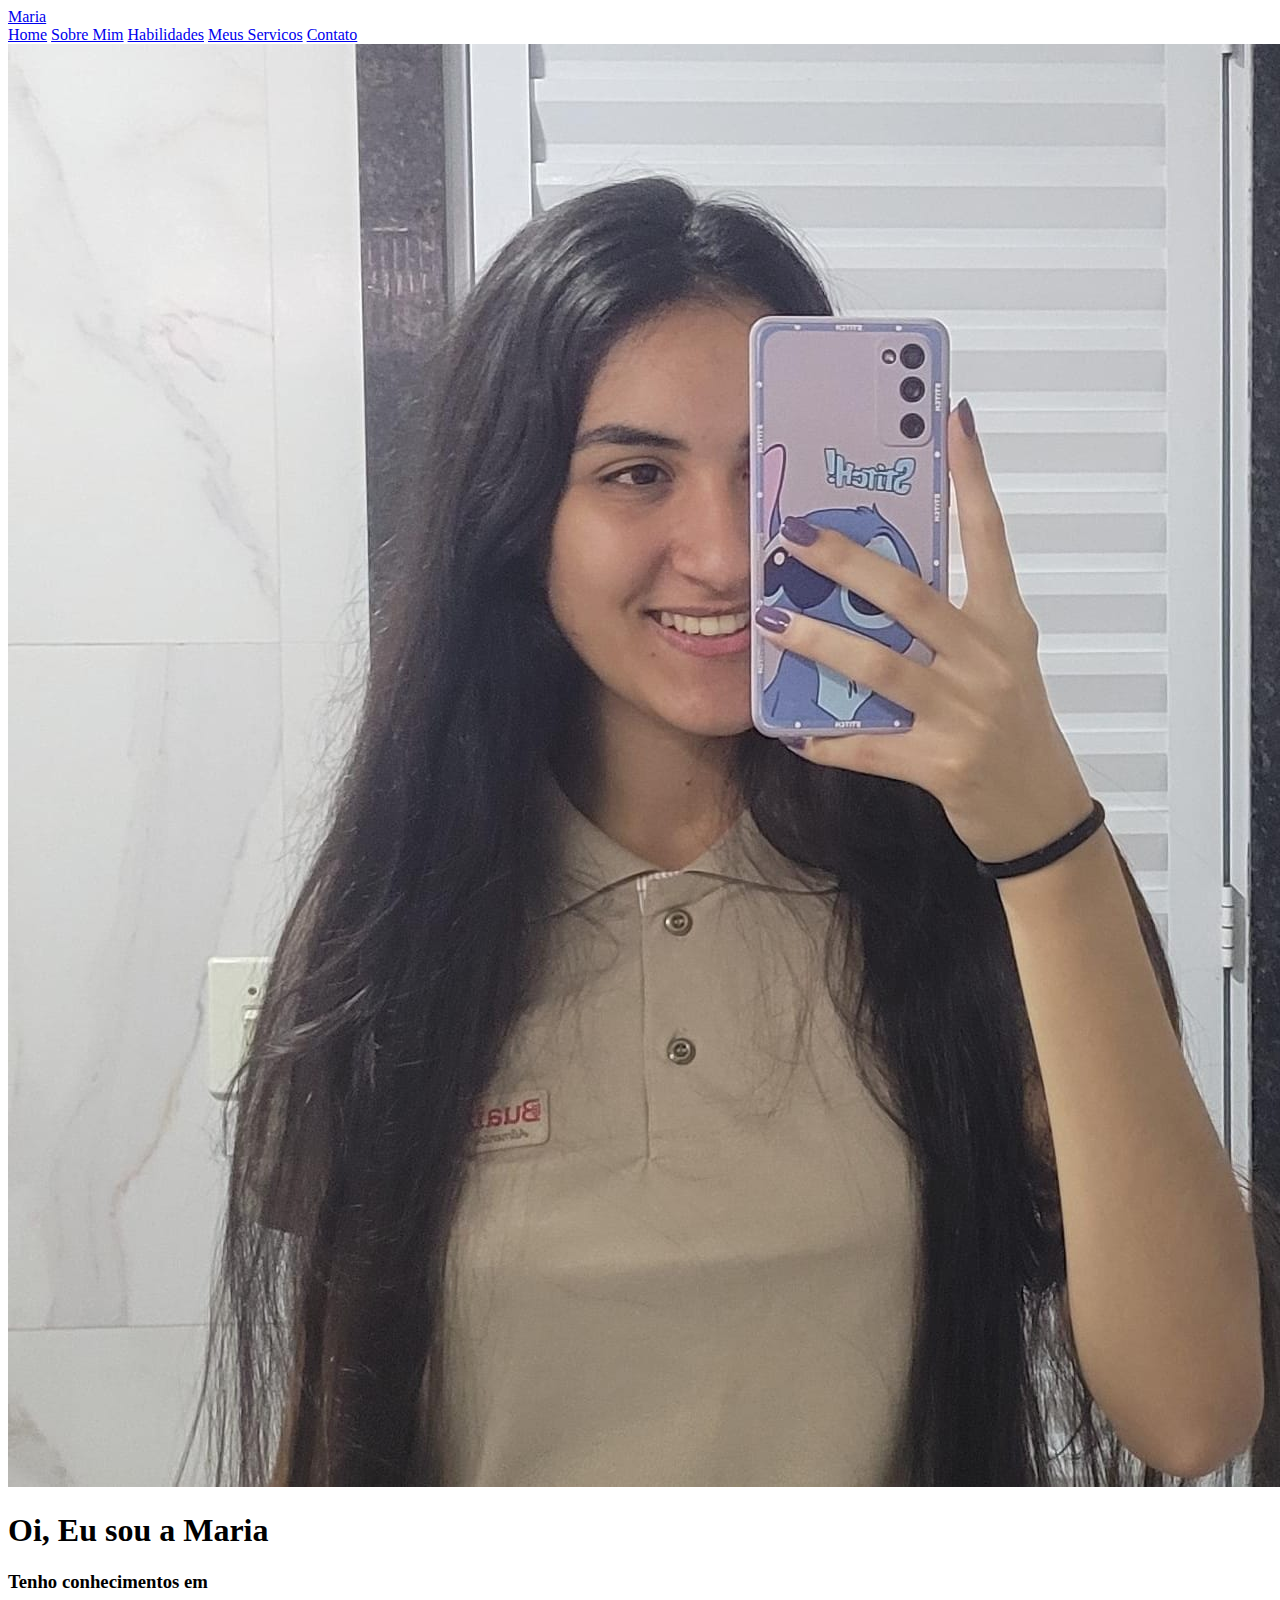
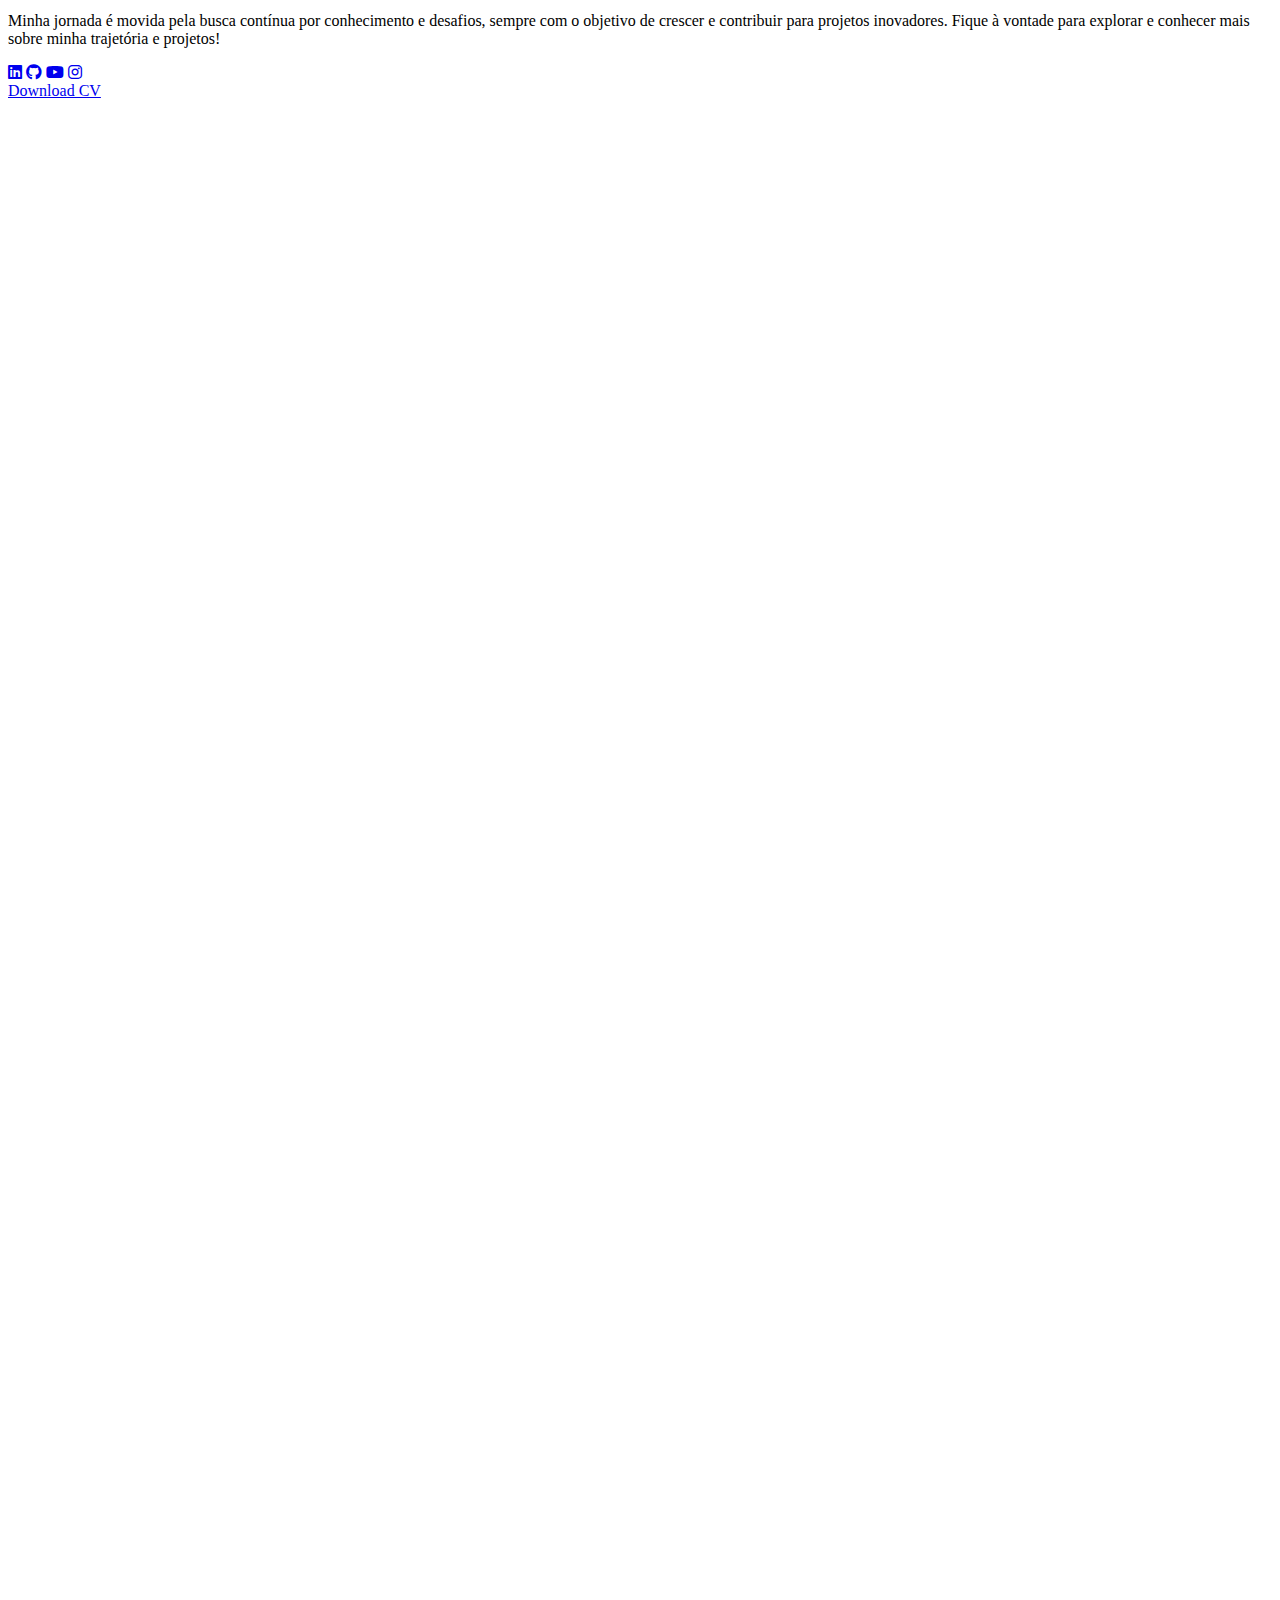
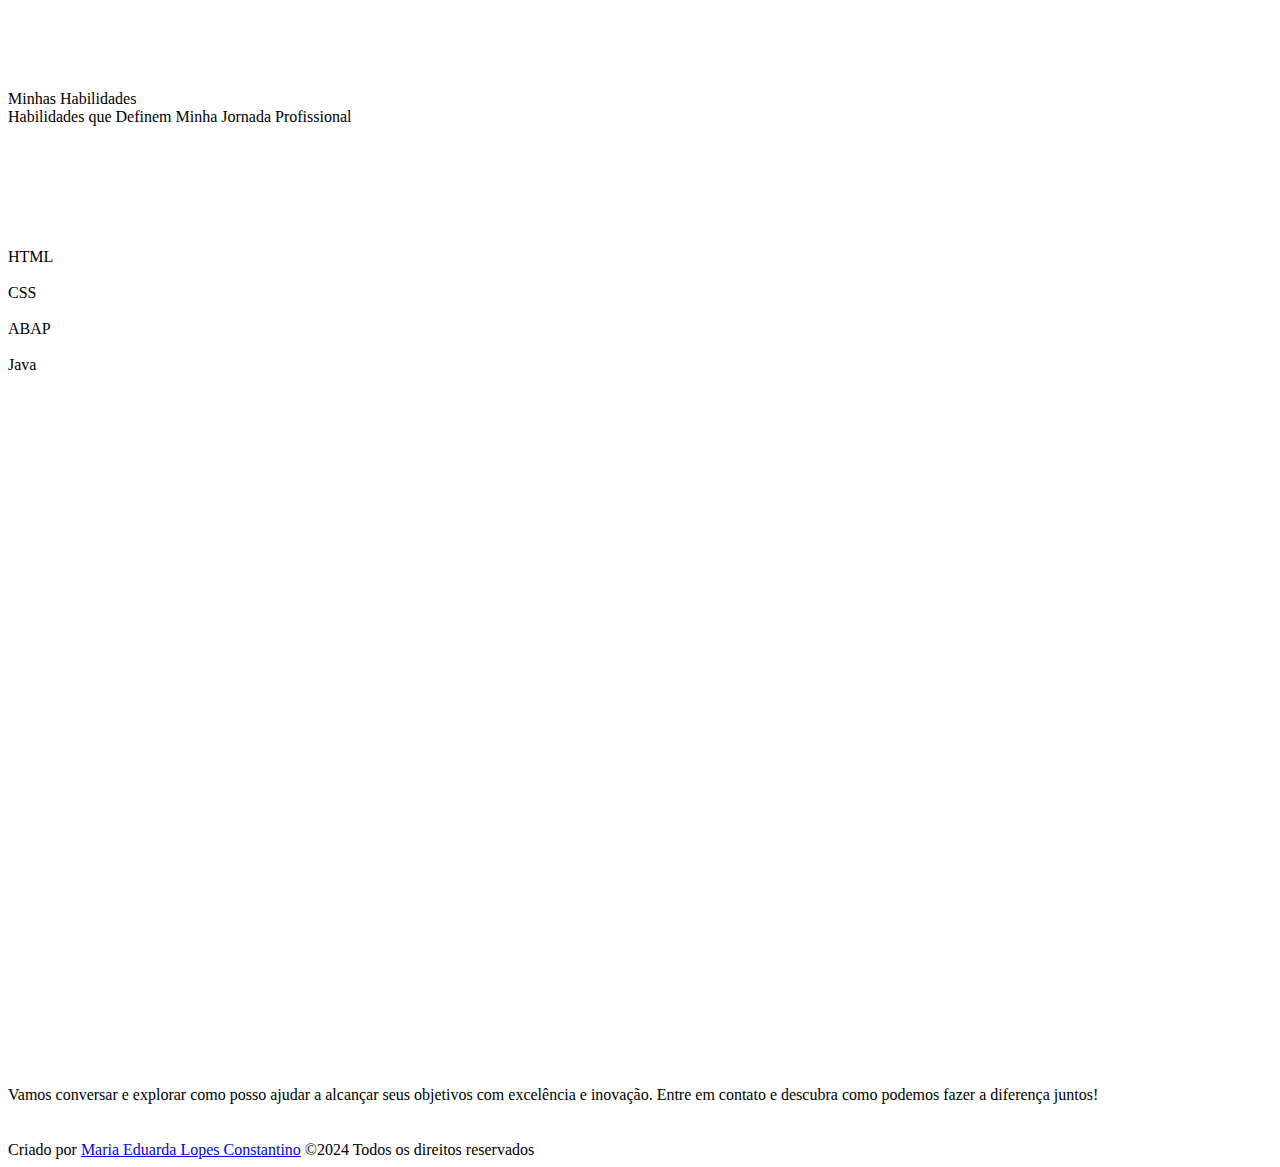
==== index.html @ 5db7c23e "Update index.html" ====
<!DOCTYPE html>
<html lang="pt-BR">
<head>
    <meta charset="UTF-8">
    <meta name="viewport" content="width=device-width, initial-scale=1.0">
    <title>Meu portifolio</title>
    <link rel="stylesheet" href="style.css">
    <link rel="stylesheet" href="https://cdnjs.cloudflare.com/ajax/libs/font-awesome/6.6.0/css/all.min.css">
    <link rel="stylesheet" href="https://unpkg.com/aos@next/dist/aos.css" />
</head>

<body>
    <header>
        <a href="#" class="cabecalho-nome">Maria</a>
        <nav>   
            <a href="#home" class="nav-itens">Home</a>
            <a href="#sobre">Sobre Mim</a>
            <a href="#habilidades">Habilidades</a>
            <a href="#servicos">Meus Servicos</a>
            <a href="#contato">Contato</a>
        </nav>
    </header>

        <!-- Sessão Principal-->
    <section class="home" id="home">
        <div class="home-img">
            <img src="imgs/eu.jpeg" alt="Imagem de um cachorro">
        </div>
        <div class="home-conteudo">
            <h1>Oi, Eu sou a <span>Maria</span></h1>
            <h3 class="home-texto"> Tenho conhecimentos em <span></span></h3>
            <p>Minha jornada é movida pela busca contínua por conhecimento e desafios, sempre com o objetivo de crescer e contribuir para projetos inovadores. Fique à vontade para explorar e conhecer mais sobre minha trajetória e projetos!</p>
            <div class="icones-sociais">
                <a href="https://www.linkedin.com/in/maria-eduarda-lopes-constantino-459622262/"><i class="fa-brands fa-linkedin"></i></a>
                <a href="https://github.com/Marialopesz"><i class="fa-brands fa-github"></i></a>
                <a href="#"><i class="fa-brands fa-youtube"></i></a>
                <a href="#"><i class="fa-brands fa-instagram"></i></a>
            </div>
            <a href="#" class="botao">Download CV</a>
        </div>
    </section>

     <!--Sobre mim -->
     <section class="about" id="sobre">
        <div class="content">
            <div class="title" data-aos="fade-up" data-aos-duration="1500"><span>Sobre Mim</span></div>
            <div class="about-details">
                <div class="left" data-aos="fade-right" data-aos-duration="1500" data-aos-delay="200">
                    <img src="imgs/eu.jpeg" alt="">
                </div>
                <div class="right">
                    <div class="topic" data-aos="fade-left" data-aos-duration="1500" data-aos-delay="200">Quem sou eu?</div>
                    <p data-aos="flip-down" data-aos-duration="1500" data-aos-delay="300">Sou Maria Eduarda Lopes Constantino, tenho 19 anos e estou cursando o 3º período de Tecnologia em Análise e Desenvolvimento de Sistemas na FAESA. Atualmente, trabalho na Buaiz S/A, onde estou envolvida com SAP e ABAP e desenvolvendo dashboards em Power BI.

                        Busco oportunidades desafiadoras na área de Tecnologia para aplicar e aprimorar meus conhecimentos, trabalhando em equipe e enfrentando desafios complexos. Tenho experiência em atendimento ao cliente e tarefas administrativas, além de conhecimentos sólidos em hardware e software.</p>
                    <div class="button" data-aos="zoom-in-right" data-aos-duration="1500" data-aos-delay="400">
                        <button>Download CV</button>
                    </div>
                </div>
            </div>
        </div>
</section>

    <!-- Sessão Habilidades -->
<section class="habilidades" id="habilidades">
    <div class="conteudo">
        <div class="titulo"><span>Minhas Habilidades</span></div>
        <div class="habilidades-detalhes">
            <div class="texto">
                <div class="topico-primeiro">
                    Habilidades que Definem Minha Jornada Profissional
                </div>
                <p data-aos="fade-right" data-aos-duration="1200" >
                    Com uma sólida base acadêmica e experiência prática, desenvolvi habilidades essenciais para a área de Tecnologia. Tenho conhecimentos em SAP e ABAP, e sou proficiente no desenvolvimento de dashboards em Power BI. Estou constantemente buscando aprimorar minhas habilidades e enfrentar novos desafios, com o objetivo de manter a excelência e impulsionar meu crescimento contínuo.
                </p>
            </div>
            <div class="experiencia">
                <div class="num" data-aos="fade-left" data-aos-duration="1200" >01</div>
                <div class="exp" data-aos="fade-left" data-aos-duration="1200">
                    Ano de <br> Experiência
                </div>
            </div>
        </div>
        <div class="caixas">
            <div class="caixa">
                <div class="topico">HTML</div>
                <div class="per" data-aos="fade-right" data-aos-duration="1200" >70%</div>
            </div>
            <div class="caixa">
                <div class="topico">CSS</div>
                <div class="per" data-aos="fade-right" data-aos-duration="1200" >60%</div>
            </div>
            <div class="caixa">
                <div class="topico">ABAP</div>
                <div class="per" data-aos="fade-right" data-aos-duration="1200" >50%</div>
            </div>
            <div class="caixa">
                <div class="topico">Java</div>
                <div class="per" data-aos="fade-right" data-aos-duration="1200" >30%</div>
            </div>
        </div>
    </div>
</section>

        <!--Sessão Meus Serviços-->
<section class="services" id="servicos">
    <div class="content">
        <div class="title" data-aos="fade-up" data-aos-duration="1200"><span>Meus Serviços</span></div>

        <div class="boxes">

        <div class="box" data-aos="fade-up" data-aos-duration="1500" data-aos-delay="200">
            <div class="icon"><i class="fas fa-desktop"></i></div>
            <div class="topic">Desenvolvimento de Dashboards em Power BI</div>
            <p>Crio dashboards interativos e visuais utilizando Power BI, permitindo a análise de dados de forma intuitiva e eficaz. Desenvolvo relatórios personalizados que ajudam a tomar decisões baseadas em dados e a visualizar informações cruciais para o sucesso dos projetos.</p>
        </div>

        <div class="box" data-aos="fade-up" data-aos-duration="1500" data-aos-delay="400">
            <div class="icon">
                <i class="fas fa-ticket"></i>
            </div>
            <div class="topic">Implementação e Suporte em SAP</div>
            <p>Ofereço suporte na implementação e personalização de soluções SAP para otimizar processos empresariais. Auxilio na configuração de módulos SAP e na integração com outros sistemas, garantindo que a plataforma atenda às necessidades específicas da sua organização.</p>
          
        </div>
        <div class="box" data-aos="fade-up" data-aos-duration="1500" data-aos-delay="600">
            <div class="icon">
                <i class="fas fa-chart-line"></i>
            </div>
            <div class="topic">Desenvolvimento em ABAP</div>
            <p> Programo e personalizo aplicativos utilizando ABAP, a linguagem de programação do SAP. Crio relatórios, formulários e interfaces que atendem às necessidades específicas dos usuários e melhoram a funcionalidade do sistema SAP.</p>
          
        </div>
        <div class="box" data-aos="fade-up" data-aos-duration="1500" data-aos-delay="800">
            <div class="icon">
                <i class="fas fa-android"></i>
            </div>
            <div class="topic">Consultoria em Análise de Dados</div>
            <p>Forneço consultoria especializada para a análise e interpretação de dados. Utilizo ferramentas avançadas para identificar padrões, gerar insights e criar estratégias baseadas em dados que ajudam a melhorar o desempenho e a tomada de decisões empresariais.</p>
          
        </div>
        <div class="box" data-aos="fade-up" data-aos-duration="1500" data-aos-delay="1000">
            <div class="icon">
                <i class="fas fa-camera-retro"></i>
            </div>
            <div class="topic">Criação e Manutenção de Websites</div>
            <p>Desenvolvo e mantenho websites com foco em design responsivo e usabilidade. Crio soluções personalizadas que atendem às necessidades do cliente, garantindo uma presença online eficaz e atraente para o seu público-alvo.</p>
          
        </div>
        <div class="box" data-aos="fade-up" data-aos-duration="1500" data-aos-delay="1200">
            <div class="icon">
                <i class="fas fa-level-up"></i>
            </div>
            <div class="topic">Treinamento e Capacitação em Tecnologias</div>
            <p>Ofereço treinamento e capacitação em diversas tecnologias, incluindo SAP, Power BI e ferramentas de desenvolvimento. Proporciono workshops e cursos que ajudam os profissionais a aprimorar suas habilidades e a utilizar as tecnologias de forma mais eficiente.</p>      

        </div>
        </div>

    </div>

</section>
    
     <!--Contato sessao-->
     <section class="contact" id="contato">
        <div class="content">
            <div class="title" data-aos="fade-up" data-aos-duration="1500" >
                <span>Contate-me</span>
            </div>
            <div class="text">
                <div class="topic" data-aos="fade-right" data-aos-duration="1500" data-aos-delay="200">Tem algum projeto?</div>
                <p>Vamos conversar e explorar como posso ajudar a alcançar seus objetivos com excelência e inovação. Entre em contato e descubra como podemos fazer a diferença juntos!</p>
            <div class="button" data-aos="zoom-in" data-aos-duration="1500" data-aos-delay="400">
                <button>Vamos Conversar</button>
            </div>
            </div>
        </div>
    </section> 

     <!--rodape-->
      <footer>
        <div class="texto">
            <span>Criado por <a href="#">Maria Eduarda Lopes Constantino</a> 
            &#169;2024 Todos os direitos reservados</span>
        </div>
      </footer>

      <script src="https://unpkg.com/aos@next/dist/aos.js"></script>
      <script>
          AOS.init({ offset: 0 });
      </script>
</body>
</html>
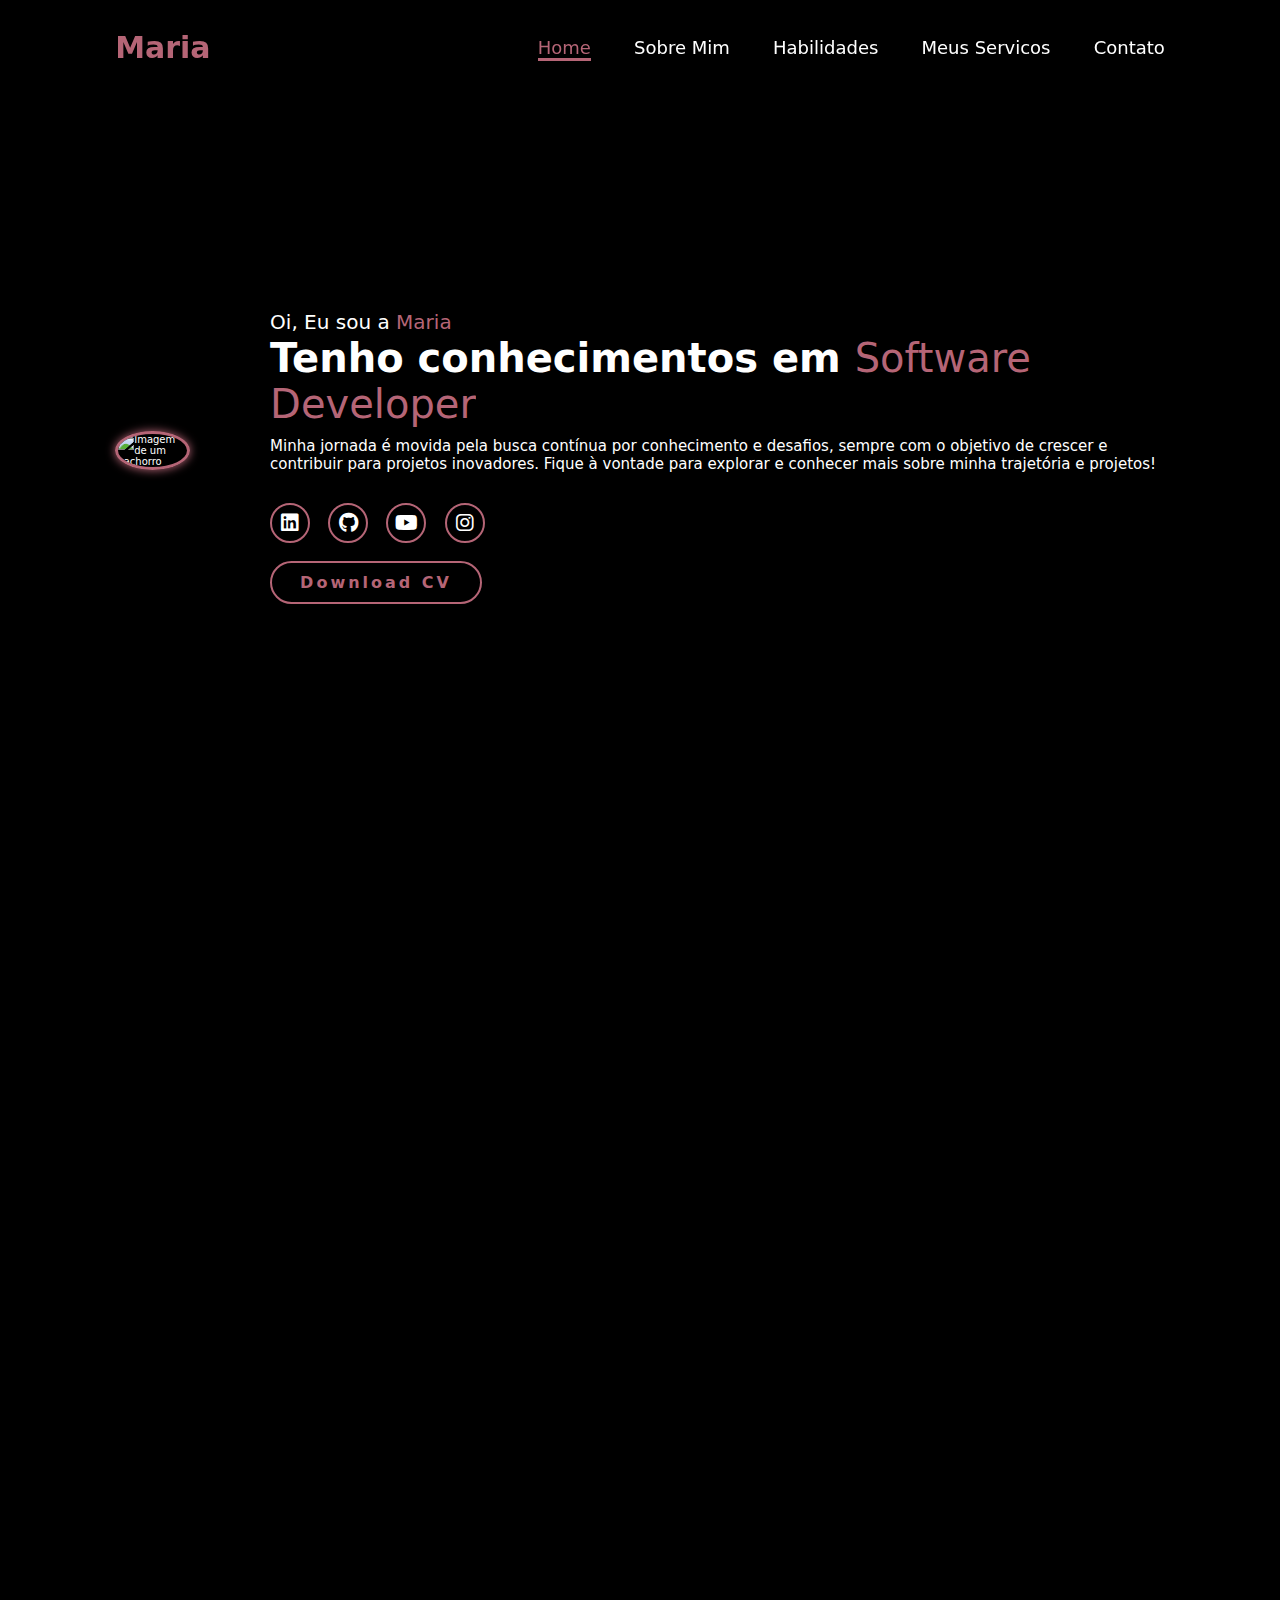
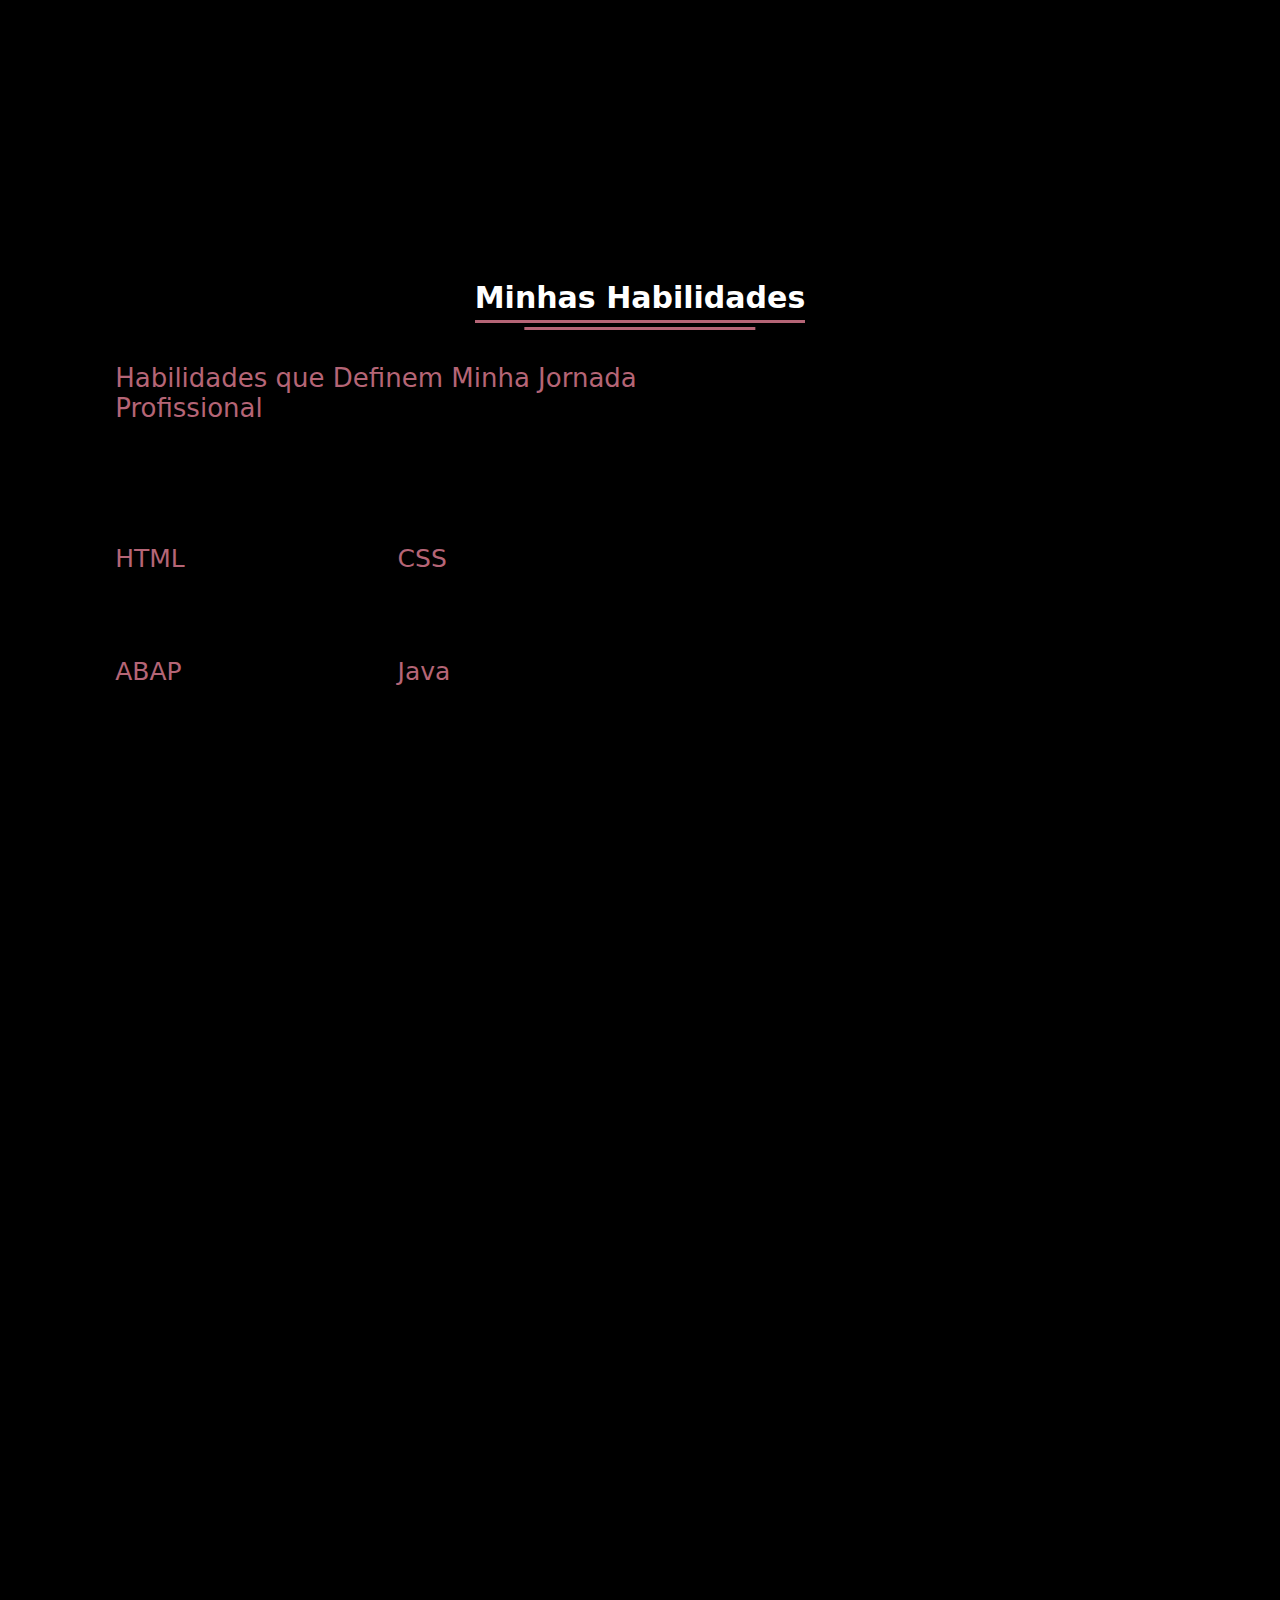
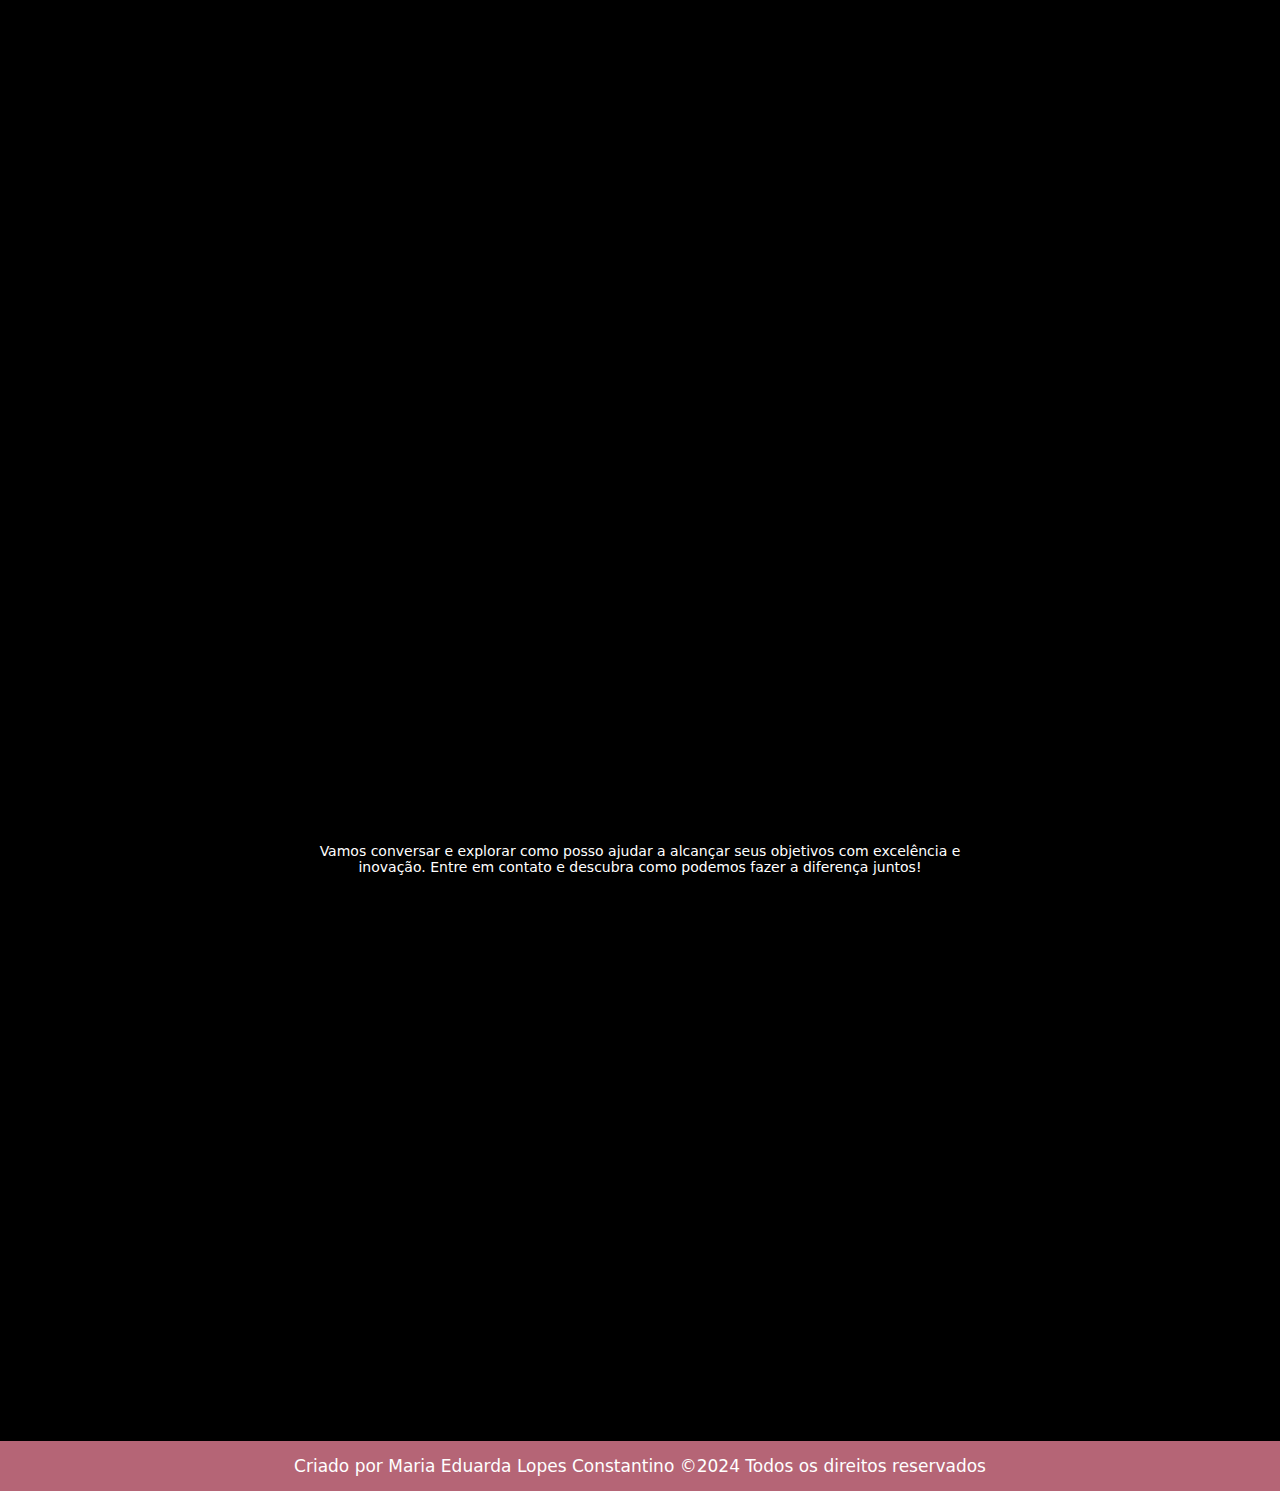
==== commit a4472b6e: "Add files via upload" ====
--- a/index.html
+++ b/index.html
@@ -24,7 +24,7 @@
         <!-- Sessão Principal-->
     <section class="home" id="home">
         <div class="home-img">
-            <img src="imgs/eu.jpeg" alt="Imagem de um cachorro">
+            <img src="imgs/eudnv.jpeg" alt="Imagem de um cachorro">
         </div>
         <div class="home-conteudo">
             <h1>Oi, Eu sou a <span>Maria</span></h1>
@@ -46,7 +46,7 @@
             <div class="title" data-aos="fade-up" data-aos-duration="1500"><span>Sobre Mim</span></div>
             <div class="about-details">
                 <div class="left" data-aos="fade-right" data-aos-duration="1500" data-aos-delay="200">
-                    <img src="imgs/eu.jpeg" alt="">
+                    <img src="imgs/eudnv.jpeg" alt="">
                 </div>
                 <div class="right">
                     <div class="topic" data-aos="fade-left" data-aos-duration="1500" data-aos-delay="200">Quem sou eu?</div>
--- a/style.css
+++ b/style.css
@@ -0,0 +1,595 @@
+@import url('https://fonts.googleapis.com/css2?family=Open+Sans:ital,wght@0,300..800;1,300..800&display=swap');
+
+*{
+    margin: 0;
+    padding: 0;
+    box-sizing: border-box;
+    text-decoration: none;
+    border: none;
+    outline: none;
+    font-family: "Poppins", system-ui;
+    font-weight: 400;
+    font-style: normal;
+}
+
+html{
+    font-size: 62.5%;
+}
+
+body{
+    width: 100%;
+    height: auto;
+    overflow-x: hidden;
+    background-color: black;
+    color: white;
+}
+header{
+    margin-top: 20px;
+    position: fixed;
+    top:0 ;
+    left: 0;
+    width: 100%;
+    padding: 1rem 9%;
+    background-color: transparent;
+    filter: drop-shadow(10px);
+    display: flex;
+    justify-content: space-between;
+    align-items: center;
+    z-index: 100;
+}
+
+.cabecalho-nome{
+    font-size: 3rem;
+    color:  #b56576;
+    font-weight: 800;
+    cursor: pointer;
+    transition: 0.5 ease;
+}
+.cabecalho-nome:hover{
+    transform: scale(1.1);
+}
+nav a {
+    font-size: 1.8rem;
+    color: white;
+    margin-left: 4rem;
+    font-weight: 500;
+    transition: 0.3 ease;
+    border-bottom: 3px solid transparent;
+}
+nav a:hover,
+nav a.nav-itens{
+    color:  #b56576;
+    border-bottom: 3px solid ;
+}
+
+@media(max-width:995px){
+    nav{
+        position: absolute;
+        display: none;
+        top: 0;
+        right: 0;
+        width: 40%;
+        border-left:3px solid  #b56576 ;
+        border-bottom:3px solid  #b56576 ;
+        border-bottom-left-radius: 2rem;
+        padding: 1rem solid;
+        background-color:  #b56576;
+        border-top: rgba(0,0,0,0.1);
+    }
+    .nav-itens{
+        display: block;
+    
+    }
+    nav a{
+        display: block;
+        font-size: 2rem;
+        margin: 3rem 0 ;
+    
+    }
+    nav a:hover,
+    nav a.nav-itens{
+        padding: 1rem;
+        border-radius: 0.5rem;
+        border-bottom: 0.5rem solid  #b56576;
+        
+    }
+
+}
+
+/*Sessão Principal*/
+
+section{
+    min-height: 100vh;
+    padding: 5rem 9% 5rem;
+}
+
+.home{
+    display: flex;
+    justify-content: center;
+    align-items: center;
+    gap: 8rem;
+    background-color: black;
+
+}
+
+.home-conteudo h1 {
+    font-size: 20px;
+    line-height: 1.3;
+}
+
+span{
+    color:  #b56576;
+}
+
+.home-conteudo h3 {
+    font-size: 4rem;
+    margin-bottom: 1rem;
+    font-weight: 700;
+}
+.home-conteudo p{
+    font-size: 15px;
+}
+
+.home-img {
+    border-radius: 50%;
+    
+
+}
+
+.home-img img {
+    position: relative;
+    width: 20vw;
+    border-radius: 50%;
+    border: 0.3rem solid  #b56576; 
+    box-shadow: 0 0.25px 10px  #b56576; 
+    cursor: pointer;
+    transition: 0.2s linear;
+}
+
+
+.home-img img:hover {
+    transform: scale(1.1);
+}
+
+.icones-sociais a{
+    display: inline-flex;
+    justify-content: center;
+    align-items: center;
+    width: 4rem;
+    height: 4rem;
+    background-color: transparent;
+    border: 0.2rem solid  #b56576;
+    font-size: 2rem;
+    border-radius: 50%;
+    margin:3rem 1.5rem 3rem 0 ;
+    transition: 0.3s ease;
+    color: white;
+}
+.icones-sociais a:hover{
+    color: black;
+    transform: scale(1.3) translateY(-5px);
+    background-color:  #b56576;
+    box-shadow: 0 0 25px  #b56576;
+}
+.botao{
+    display: inline block;
+    padding: 1rem 2.8rem;
+    background-color: black;
+    border-radius: 4rem;
+    font-size: 1.6rem;
+    color:  #b56576;
+    letter-spacing: 0.3rem ;
+    font-weight: 600;
+    border: 2px solid  #b56576;
+    transition: 0.3 ease ;
+    cursor: pointer;
+
+}
+.botao:hover{
+    transform: scale3d(1.03);
+    background-color:  #b56576;
+    color:black;
+    box-shadow: 0 0 25px  #b56576;
+
+}
+.home-texto{
+    font-size: 34px;
+    font-weight: 600;
+    min-width: 280px;
+
+}
+.home-texto span{
+    position: relative;
+
+}
+.home-texto span:before{
+    content: "Software Developer";
+    color:  #b56576;
+    animation: words 20s infinite;
+
+}
+.home-texto span:after{
+    content: "";
+    background-color: black;
+    position: relative;
+    width: calc(100% + 8px);
+    height: 100%;
+    border-left: 3px solid black;
+    right: -8;
+    animation: cursor 0.6s infinite;
+
+}
+@keyframes cursor{
+    to{
+        border-left: 3px solid  #b56576;
+
+    }
+}
+@keyframes words {
+    0%,20%{
+         content: "Abap/SAP";
+    }
+    21%,40%{
+        content: "Back-end";
+    }
+    41%,60%{
+        content: "Front-end";
+    }
+    61%,80%{
+        content: "Design";
+    }
+    81%,100%{
+        content: "Power BI";
+    }
+}
+
+@media(max-width:1000px){
+    .home{
+        gap: 4rem;
+
+    }
+}
+@media(max-width:995px){
+    .home{
+        flex-direction: column;
+        margin: 5rem 4rem ;
+    }
+    .home.home-conteudo h3{
+        font-size: 2.5rem;
+
+    }
+    .home.home-conteudo h1{
+        font-size: 5rem;
+
+    }
+    .home-img img{
+        width: 70vw;
+        margin-top: 4rem;
+
+    }
+}
+
+/*Sessão Sobre Mim*/
+
+section .content {
+    width: 80%;
+    margin: 0px auto;
+    font-family: "Open Sans", sans-serif;
+    margin-top: 30px;
+}
+
+.about .about-details {
+    display: flex;
+    justify-content: space-between;
+    align-items: center;
+}
+
+section .title {
+    display: flex;
+    justify-content: center;
+    margin-bottom: 40px;
+}
+
+section .title span {
+    color: white;
+    font-size: 30px;
+    font-weight: 600;
+    position: relative;
+    padding-bottom: 8px;
+}
+section .title span::before,
+section .title span::after {
+    content: "";
+    position: absolute;
+    height: 3px;
+    width: 100%;
+    background: #b56576;
+    left: 0;
+    bottom: 0;
+}
+
+section .title span::after {
+    bottom: -7px;
+    width: 70%;
+    left: 50%;
+    transform: translateX(-50%);
+}
+.about .about-details .left {
+    width: 50%;
+}
+
+.about .left img {
+    height: 450px;
+    width: 450px;
+    object-fit: cover;
+    border-radius: 12px;
+    position: relative;
+    
+   
+    
+}
+
+.about-details .right {
+    width: 50%;
+    margin-left: 50px;
+}
+
+section .topic {
+    color: white;
+    font-size: 25px;
+    font-weight: 500;
+    margin-bottom: 10px;
+}
+.about-details .right p {
+    text-align: justify;
+    color: white;
+    font-size: 14px;
+}
+
+section .button {
+    margin: 16px 0;
+}
+
+section .button button {
+
+    display: inline block;
+    padding: 1rem 2.8rem;
+    background-color: black;
+    border-radius: 4rem;
+    font-size: 1.6rem;
+    color:  #b56576;
+    letter-spacing: 0.3rem ;
+    font-weight: 600;
+    border: 2px solid  #b56576;
+    transition: 0.3 ease ;
+    cursor: pointer;
+    margin-top: 30px; 
+}
+
+section .button button:hover {
+    
+    transform: scale3d(1.03);
+    background-color:  #b56576;
+    color:black;
+    box-shadow: 0 0 25px  #b56576;
+
+}
+
+/* Sessão Habilidades */
+.habilidades {
+    background: black;
+    padding-top: 60px;
+   
+}
+
+.habilidades .conteudo {
+    padding: 20px 0;
+}
+
+.habilidades .titulo {
+    display: flex;
+    justify-content: center;
+    margin-bottom: 40px;
+}
+
+.habilidades .titulo span {
+    color: white;
+    font-size: 30px;
+    font-weight: 600;
+    position: relative;
+    padding-bottom: 8px;
+}
+
+.habilidades .titulo span::before,
+.habilidades .titulo span::after {
+    content: "";
+    position: absolute;
+    height: 3px;
+    width: 100%;
+    background:  #b56576;
+    left: 0;
+    bottom: 0;
+}
+
+.habilidades .titulo span::after {
+    bottom: -7px;
+    width: 70%;
+    left: 50%;
+    transform: translateX(-50%);
+}
+
+.habilidades .habilidades-detalhes {
+    display: flex;
+    justify-content: space-between;
+    align-items: center;
+}
+
+.habilidades-detalhes .texto {
+    width: 50%;
+}
+.habilidades .topico-primeiro{
+    font-size: 26px;
+    color: #b56576;
+}
+
+
+.habilidades-detalhes p {
+    color: white;
+    text-align: justify;
+    font-size: 14px;
+    margin-top: 15px;
+}
+
+.habilidades-detalhes .experiencia {
+    display: flex;
+    align-items: center;
+    margin: 0 10px;
+}
+
+.habilidades-detalhes .experiencia .num {
+    color: #b56576;
+    font-size: 80px;
+}
+
+.habilidades-detalhes .experiencia .exp {
+    color: white;
+    margin-left: 20px;
+    font-size: 18px;
+    font-weight: 500;
+}
+
+.habilidades .caixas {
+    width: 50%;
+    display: flex;
+    flex-wrap: wrap;
+    justify-content: space-between;
+    
+}
+
+.habilidades .caixa {
+    width: calc(100% / 2 - 20px);
+    margin: 10px 0;
+}
+
+.habilidades .caixa .topico {
+    font-size: 25px;
+    color:  #b56576;
+}
+
+.habilidades .caixa .per {
+    font-size: 55px;
+    color:  #b56576;
+}
+
+/*Sessão Meus Serviços*/
+
+.services{
+    padding-top: 40px;
+}
+.services .boxes{
+    display: flex;
+    flex-wrap: wrap;
+    justify-content: space-between;
+
+}
+.services .boxes .box {
+    margin: 20px 0;
+    width: calc(100% / 3 - 20px);
+    text-align: center;
+    border-radius: 12px;
+    padding: 30px 10px;
+    box-shadow: 0 5px 10px rgba(0,0,0,0.12);
+    cursor: default;
+    color: white;
+    transition: all 0.4s ease;
+    font-size: 14px;
+    border-style: solid;
+    border-width: 1px;
+    box-shadow: 5px 10px 15px#b56576 ;
+
+}
+
+.services .boxes .box:hover{
+    background: #b56576;
+    color: #fff;
+
+}
+
+.services .boxes .box .icon{
+    height: 50px;
+    width: 50px;
+    background: #b56576;
+    border-radius: 50%;
+    text-align:center;
+    line-height: 50px;
+    font-size: 20px;
+    color: #fff;
+    margin: 0 auto 10px auto;
+    transition: all 0.4s ease;
+    
+}
+
+.boxes .box:hover .icon{
+    background-color: #fff;
+    color: #b56576;
+
+}
+
+.services .boxes .box:hover .topic,
+.services .boxes .box:hover p{
+    color: white;
+    transition: all 0.4s ease;
+
+}
+
+.services .boxes .box:hover .topic,
+.services .boxes .box:hover p {
+
+    color: #fff;
+
+}
+
+/*Sessão Contato*/
+
+.contact{
+    background-color: black;
+    padding-top: 150px;
+
+}
+.contact .content{
+    margin: 0 auto;
+    padding: 30px 0;
+
+   
+
+}
+.contact .text{
+    width: 80%;
+    text-align: center;
+    margin: auto;
+    font-size: 14px;
+
+}
+
+footer {
+    background: #b56576;
+    padding: 15px 0;
+    text-align: center;
+    font-family: "Open Sans", sans-serif;
+}
+
+footer .texto span {
+    font-size: 17px;
+    font-weight: 400;
+    color: #fff;
+}
+
+footer .texto span a {
+    font-weight: 500;
+    color: #fff;
+}
+
+footer .texto span a:hover {
+    text-decoration: underline;
+}
+
